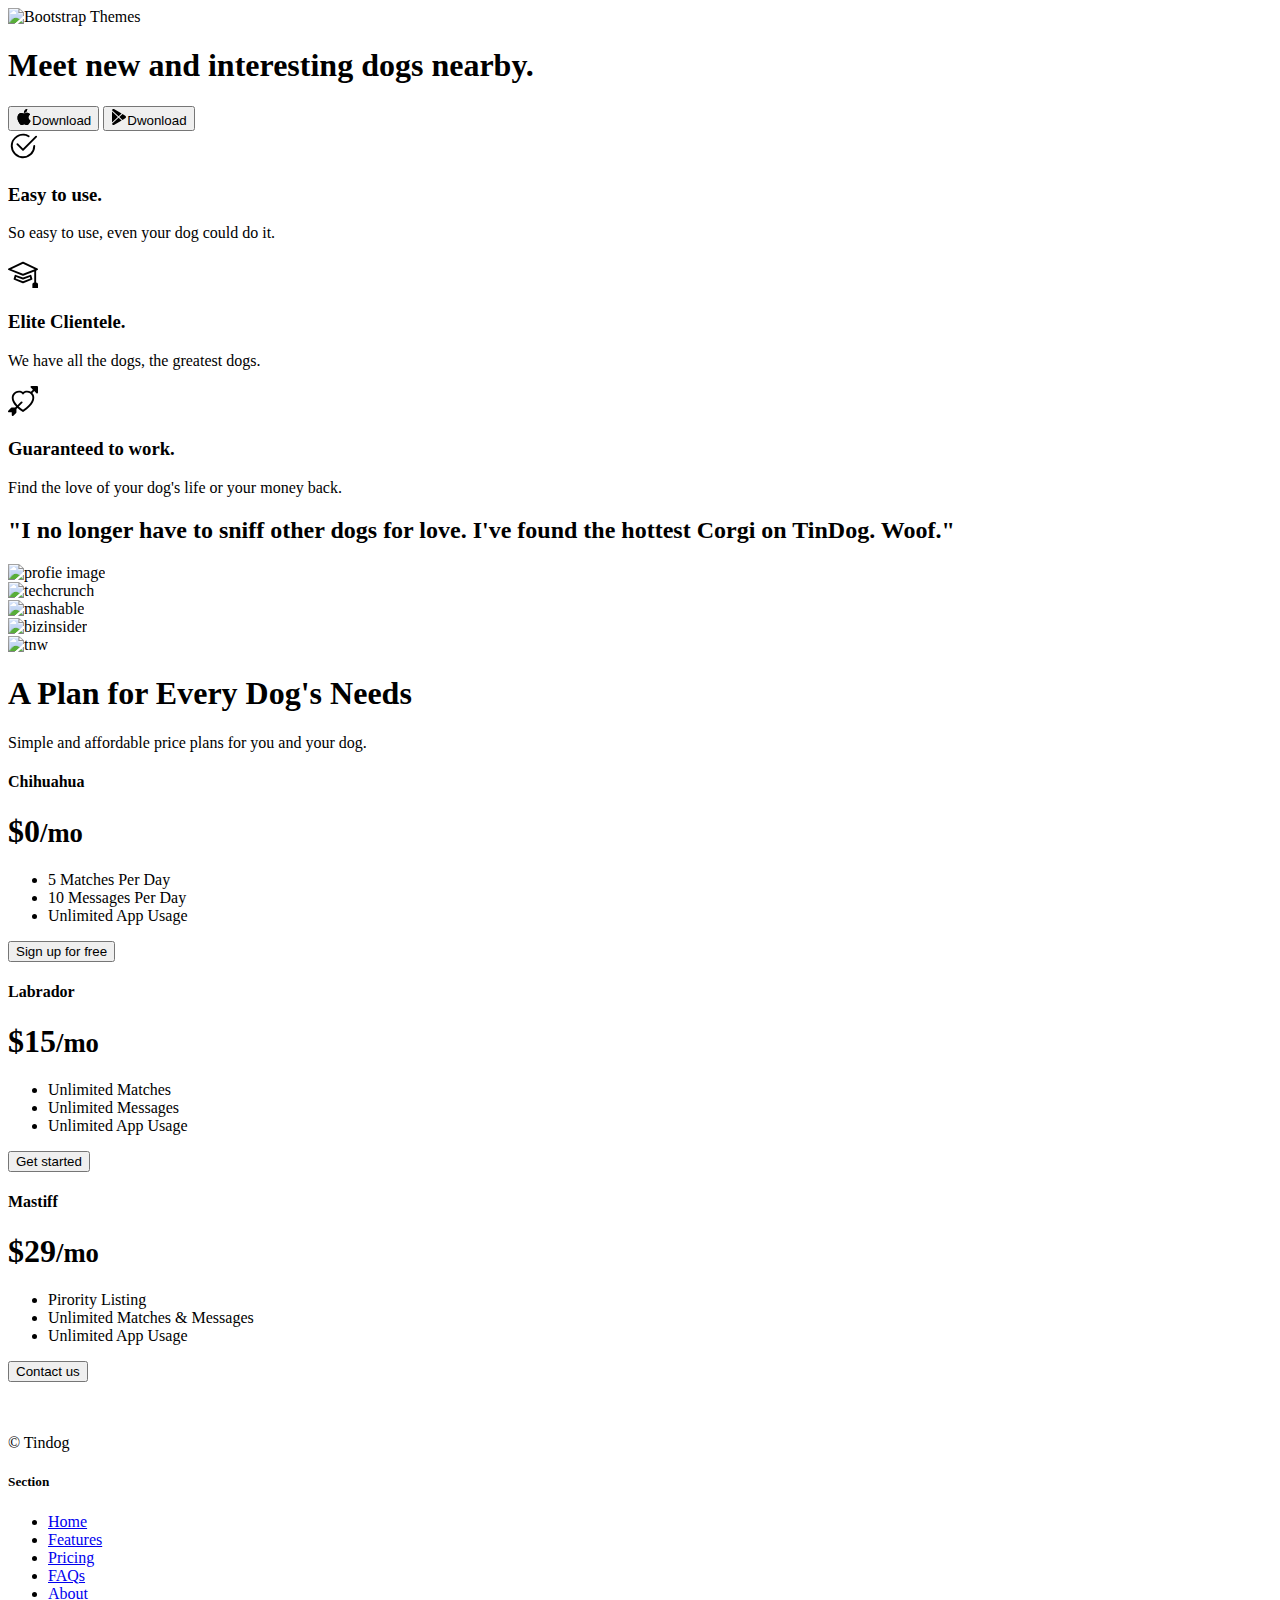
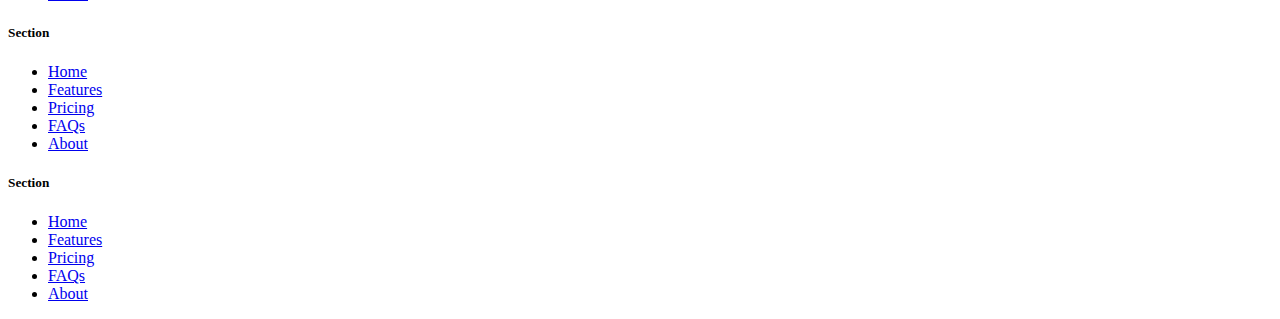
==== index.html @ f81e3334 "Rename TinDog Project/index.html to index.html" ====
<!DOCTYPE html>
<html lang="en">

<head>
  <meta charset="UTF-8">
  <meta name="viewport" content="width=device-width, initial-scale=1.0">
  <link href="https://cdn.jsdelivr.net/npm/bootstrap@5.3.0/dist/css/bootstrap.min.css" rel="stylesheet" integrity="sha384-9ndCyUaIbzAi2FUVXJi0CjmCapSmO7SnpJef0486qhLnuZ2cdeRhO02iuK6FUUVM" crossorigin="anonymous">
  <link rel="stylesheet" href="./css/style.css">
  <title>TinDog</title>
</head>

<body>

  <!-- Title -->
  <section id="title" class="gradient-background">
    <div class="container col-xxl-8 px-4 pt-5">
      <div class="row flex-lg-row-reverse align-items-center g-5 pt-5">
        <div class="col-10 col-sm-8 col-lg-6">
          <img src="./images/iphone.png" class="d-block mx-lg-auto img-fluid" alt="Bootstrap Themes" height="200" loading="lazy">
        </div>
        <div class="col-lg-6">
          <h1 class="display-5 fw-bold text-body-emphasis lh-1 mb-3">Meet new and interesting dogs nearby.</h1>
          <div class="d-grid gap-2 d-md-flex justify-content-md-start">
            <button type="button" class="btn btn-light btn-lg px-4 me-md-2"><svg xmlns="http://www.w3.org/2000/svg" width="16" height="16" fill="currentColor"
              class="bi bi-apple mb-1 me-2" viewBox="0 0 16 16">
<path
                d="M11.182.008C11.148-.03 9.923.023 8.857 1.18c-1.066 1.156-.902 2.482-.878 2.516.024.034 1.52.087 2.475-1.258.955-1.345.762-2.391.728-2.43Zm3.314 11.733c-.048-.096-2.325-1.234-2.113-3.422.212-2.189 1.675-2.789 1.698-2.854.023-.065-.597-.79-1.254-1.157a3.692 3.692 0 0 0-1.563-.434c-.108-.003-.483-.095-1.254.116-.508.139-1.653.589-1.968.607-.316.018-1.256-.522-2.267-.665-.647-.125-1.333.131-1.824.328-.49.196-1.422.754-2.074 2.237-.652 1.482-.311 3.83-.067 4.56.244.729.625 1.924 1.273 2.796.576.984 1.34 1.667 1.659 1.899.319.232 1.219.386 1.843.067.502-.308 1.408-.485 1.766-.472.357.013 1.061.154 1.782.539.571.197 1.111.115 1.652-.105.541-.221 1.324-1.059 2.238-2.758.347-.79.505-1.217.473-1.282Z" />
<path
                d="M11.182.008C11.148-.03 9.923.023 8.857 1.18c-1.066 1.156-.902 2.482-.878 2.516.024.034 1.52.087 2.475-1.258.955-1.345.762-2.391.728-2.43Zm3.314 11.733c-.048-.096-2.325-1.234-2.113-3.422.212-2.189 1.675-2.789 1.698-2.854.023-.065-.597-.79-1.254-1.157a3.692 3.692 0 0 0-1.563-.434c-.108-.003-.483-.095-1.254.116-.508.139-1.653.589-1.968.607-.316.018-1.256-.522-2.267-.665-.647-.125-1.333.131-1.824.328-.49.196-1.422.754-2.074 2.237-.652 1.482-.311 3.83-.067 4.56.244.729.625 1.924 1.273 2.796.576.984 1.34 1.667 1.659 1.899.319.232 1.219.386 1.843.067.502-.308 1.408-.485 1.766-.472.357.013 1.061.154 1.782.539.571.197 1.111.115 1.652-.105.541-.221 1.324-1.059 2.238-2.758.347-.79.505-1.217.473-1.282Z" />
</svg>Download</button>
            <button type="button" class="btn btn-outline-light btn-lg px-4"><svg xmlns="http://www.w3.org/2000/svg" width="16" height="16" fill="currentColor"
              class="bi bi-google-play mb-1 me-2" viewBox="0 0 16 16">
<path
                d="M14.222 9.374c1.037-.61 1.037-2.137 0-2.748L11.528 5.04 8.32 8l3.207 2.96 2.694-1.586Zm-3.595 2.116L7.583 8.68 1.03 14.73c.201 1.029 1.36 1.61 2.303 1.055l7.294-4.295ZM1 13.396V2.603L6.846 8 1 13.396ZM1.03 1.27l6.553 6.05 3.044-2.81L3.333.215C2.39-.341 1.231.24 1.03 1.27Z" />
</svg>Dwonload</button>
          </div>
        </div>
      </div>
    </div>

  </section>
  <!-- Features -->
  <section id="features">
    <div class="container px-4 py-5 " id="hanging-icons">
      <div class="row g-4 py-5 row-cols-1 row-cols-lg-3">
        <div class="col d-flex align-items-start">
          <div class="icon-square text-body-emphasis bg-body-secondary d-inline-flex align-items-center justify-content-center fs-4 flex-shrink-0 me-3">
            <svg xmlns="http://www.w3.org/2000/svg" height="30" fill="currentColor" class="bi bi-check2-circle"
              viewBox="0 0 16 16">
<path
                d="M2.5 8a5.5 5.5 0 0 1 8.25-4.764.5.5 0 0 0 .5-.866A6.5 6.5 0 1 0 14.5 8a.5.5 0 0 0-1 0 5.5 5.5 0 1 1-11 0z" />
<path
                d="M15.354 3.354a.5.5 0 0 0-.708-.708L8 9.293 5.354 6.646a.5.5 0 1 0-.708.708l3 3a.5.5 0 0 0 .708 0l7-7z" />
</svg>
          </div>
          <div>
            <h3 class="fs-2 text-body-emphasis">Easy to use.</h3>
            <p>So easy to use, even your dog could do it.</p>
          </div>
        </div>
        <div class="col d-flex align-items-start">
          <div class="icon-square text-body-emphasis bg-body-secondary d-inline-flex align-items-center justify-content-center fs-4 flex-shrink-0 me-3">
            <svg xmlns="http://www.w3.org/2000/svg" height="30" fill="currentColor" class="bi bi-mortarboard" viewBox="0 0 16 16">
              <path d="M8.211 2.047a.5.5 0 0 0-.422 0l-7.5 3.5a.5.5 0 0 0 .025.917l7.5 3a.5.5 0 0 0 .372 0L14 7.14V13a1 1 0 0 0-1 1v2h3v-2a1 1 0 0 0-1-1V6.739l.686-.275a.5.5 0 0 0 .025-.917l-7.5-3.5ZM8 8.46 1.758 5.965 8 3.052l6.242 2.913L8 8.46Z"/>
              <path d="M4.176 9.032a.5.5 0 0 0-.656.327l-.5 1.7a.5.5 0 0 0 .294.605l4.5 1.8a.5.5 0 0 0 .372 0l4.5-1.8a.5.5 0 0 0 .294-.605l-.5-1.7a.5.5 0 0 0-.656-.327L8 10.466 4.176 9.032Zm-.068 1.873.22-.748 3.496 1.311a.5.5 0 0 0 .352 0l3.496-1.311.22.748L8 12.46l-3.892-1.556Z"/>
              </svg>
          </div>
          <div>
            <h3 class="fs-2 text-body-emphasis">Elite Clientele.</h3>
            <p>We have all the dogs, the greatest dogs.</p>
          </div>
        </div>
        <div class="col d-flex align-items-start">
          <div class="icon-square text-body-emphasis bg-body-secondary d-inline-flex align-items-center justify-content-center fs-4 flex-shrink-0 me-3">
            <svg xmlns="http://www.w3.org/2000/svg" height="30" fill="currentColor" class="bi bi-arrow-through-heart"
              viewBox="0 0 16 16">
<path fill-rule="evenodd"
                d="M2.854 15.854A.5.5 0 0 1 2 15.5V14H.5a.5.5 0 0 1-.354-.854l1.5-1.5A.5.5 0 0 1 2 11.5h1.793l.53-.53c-.771-.802-1.328-1.58-1.704-2.32-.798-1.575-.775-2.996-.213-4.092C3.426 2.565 6.18 1.809 8 3.233c1.25-.98 2.944-.928 4.212-.152L13.292 2 12.147.854A.5.5 0 0 1 12.5 0h3a.5.5 0 0 1 .5.5v3a.5.5 0 0 1-.854.354L14 2.707l-1.006 1.006c.236.248.44.531.6.845.562 1.096.585 2.517-.213 4.092-.793 1.563-2.395 3.288-5.105 5.08L8 13.912l-.276-.182a21.86 21.86 0 0 1-2.685-2.062l-.539.54V14a.5.5 0 0 1-.146.354l-1.5 1.5Zm2.893-4.894A20.419 20.419 0 0 0 8 12.71c2.456-1.666 3.827-3.207 4.489-4.512.679-1.34.607-2.42.215-3.185-.817-1.595-3.087-2.054-4.346-.761L8 4.62l-.358-.368c-1.259-1.293-3.53-.834-4.346.761-.392.766-.464 1.845.215 3.185.323.636.815 1.33 1.519 2.065l1.866-1.867a.5.5 0 1 1 .708.708L5.747 10.96Z" />
</svg>
          </div>
          <div>
            <h3 class="fs-2 text-body-emphasis">Guaranteed to work.</h3>
            <p>Find the love of your dog's life or your money back.</p>
          </div>
        </div>
      </div>
    </div>

  </section>
  <!-- Testimonial -->
  <section id="testimonial">
    <div class="container testimonial mt-5">
      <h2>"I no longer have to sniff other dogs for love. I've found the hottest Corgi on TinDog. Woof."</h2>
      <img src="./images/dog-img.jpg" alt="profie image" class="profile-img my-5">
      <div class="row">
        <div class="col-lg-3 col-sm-12">
          <img src="./images/techcrunch.png" alt="techcrunch" height="30">

        </div>
        <div class="col-lg-3 col-sm-12">
          <img src="./images/mashable.png" alt="mashable" height="30">

        </div>
        <div class="col-lg-3 col-sm-12">
          <img src="./images/bizinsider.png" alt="bizinsider" height="30">

        </div>
        <div class="col-lg-3 col-sm-12">
          <img src="./images/tnw.png" alt="tnw" height="30">

        </div>

      </div>
    </div>


  </section>
  <!-- Pricing -->
  <section id="pricing" class="container mt-5">
    <div class="pricing-header p-3 pb-md-4 mx-auto text-center">
      <h1 class="display-4 fw-normal text-body-emphasis">A Plan for Every Dog's Needs</h1>
      <p class="fs-5 text-body-secondary">Simple and affordable price plans for you and your dog.</p>
      
    </div>
    <div class="row row-cols-1 row-cols-md-3 mb-3 text-center">
      <div class="col">
        <div class="card mb-4 rounded-3 shadow-sm">
          <div class="card-header py-3">
            <h4 class="my-0 fw-normal">Chihuahua</h4>
          </div>
          <div class="card-body">
            <h1 class="card-title pricing-card-title">$0<small class="text-body-secondary fw-light">/mo</small></h1>
            <ul class="list-unstyled mt-3 mb-4">
              <li>5 Matches Per Day</li>
              <li>10 Messages Per Day</li>
              <li>Unlimited App Usage</li>
            </ul>
            <button type="button" class="w-100 btn btn-lg btn-outline-dark">Sign up for free</button>
          </div>
        </div>
      </div>
      <div class="col">
        <div class="card mb-4 rounded-3 shadow-sm">
          <div class="card-header py-3">
            <h4 class="my-0 fw-normal">Labrador</h4>
          </div>
          <div class="card-body">
            <h1 class="card-title pricing-card-title">$15<small class="text-body-dark fw-light">/mo</small></h1>
            <ul class="list-unstyled mt-3 mb-4">
              <li>Unlimited Matches</li>
              <li>Unlimited Messages</li>
              <li>Unlimited App Usage</li>
            </ul>
            <button type="button" class="w-100 btn btn-lg btn-dark">Get started</button>
          </div>
        </div>
      </div>
      <div class="col">
        <div class="card mb-4 rounded-3 shadow-sm border-dark">
          <div class="card-header py-3 text-bg-dark border-dark">
            <h4 class="my-0 fw-normal">Mastiff</h4>
          </div>
          <div class="card-body">
            <h1 class="card-title pricing-card-title">$29<small class="text-body-dark fw-light">/mo</small></h1>
            <ul class="list-unstyled mt-3 mb-4">
              <li>Pirority Listing</li>
              <li>Unlimited Matches & Messages</li>
              <li>Unlimited App Usage</li>
            </ul>
            <button type="button" class="w-100 btn btn-lg btn-dark">Contact us</button>
          </div>
        </div>
      </div>
    </div>
    

  </section>
  <!-- Footer -->
  <section id="footer" class=" gradient-background ">
    <div class="container">
    <footer class="row row-cols-1 row-cols-sm-2 row-cols-md-5 py-5 mt-5  mx-0 ">
      <div class="col mb-3">
        <a href="/" class="d-flex align-items-center mb-3 link-body-emphasis text-decoration-none">
          <svg class="bi me-2" width="40" height="32"><use xlink:href="#bootstrap"></use></svg>
        </a>
        <p class="text-body-secondary ">&copy; Tindog</p>
      </div>
  
      <div class="col mb-3">
  
      </div>
  
      <div class="col mb-3">
        <h5>Section</h5>
        <ul class="nav flex-column">
          <li class="nav-item mb-2"><a href="#" class="nav-link p-0 text-body-secondary">Home</a></li>
          <li class="nav-item mb-2"><a href="#" class="nav-link p-0 text-body-secondary">Features</a></li>
          <li class="nav-item mb-2"><a href="#" class="nav-link p-0 text-body-secondary">Pricing</a></li>
          <li class="nav-item mb-2"><a href="#" class="nav-link p-0 text-body-secondary">FAQs</a></li>
          <li class="nav-item mb-2"><a href="#" class="nav-link p-0 text-body-secondary">About</a></li>
        </ul>
      </div>
  
      <div class="col mb-3">
        <h5>Section</h5>
        <ul class="nav flex-column">
          <li class="nav-item mb-2"><a href="#" class="nav-link p-0 text-body-secondary">Home</a></li>
          <li class="nav-item mb-2"><a href="#" class="nav-link p-0 text-body-secondary">Features</a></li>
          <li class="nav-item mb-2"><a href="#" class="nav-link p-0 text-body-secondary">Pricing</a></li>
          <li class="nav-item mb-2"><a href="#" class="nav-link p-0 text-body-secondary">FAQs</a></li>
          <li class="nav-item mb-2"><a href="#" class="nav-link p-0 text-body-secondary">About</a></li>
        </ul>
      </div>
  
      <div class="col mb-3">
        <h5>Section</h5>
        <ul class="nav flex-column">
          <li class="nav-item mb-2"><a href="#" class="nav-link p-0 text-body-secondary">Home</a></li>
          <li class="nav-item mb-2"><a href="#" class="nav-link p-0 text-body-secondary">Features</a></li>
          <li class="nav-item mb-2"><a href="#" class="nav-link p-0 text-body-secondary">Pricing</a></li>
          <li class="nav-item mb-2"><a href="#" class="nav-link p-0 text-body-secondary">FAQs</a></li>
          <li class="nav-item mb-2"><a href="#" class="nav-link p-0 text-body-secondary">About</a></li>
        </ul>
      </div>
    </footer>
  </div>

  </section>
</body>

</html>
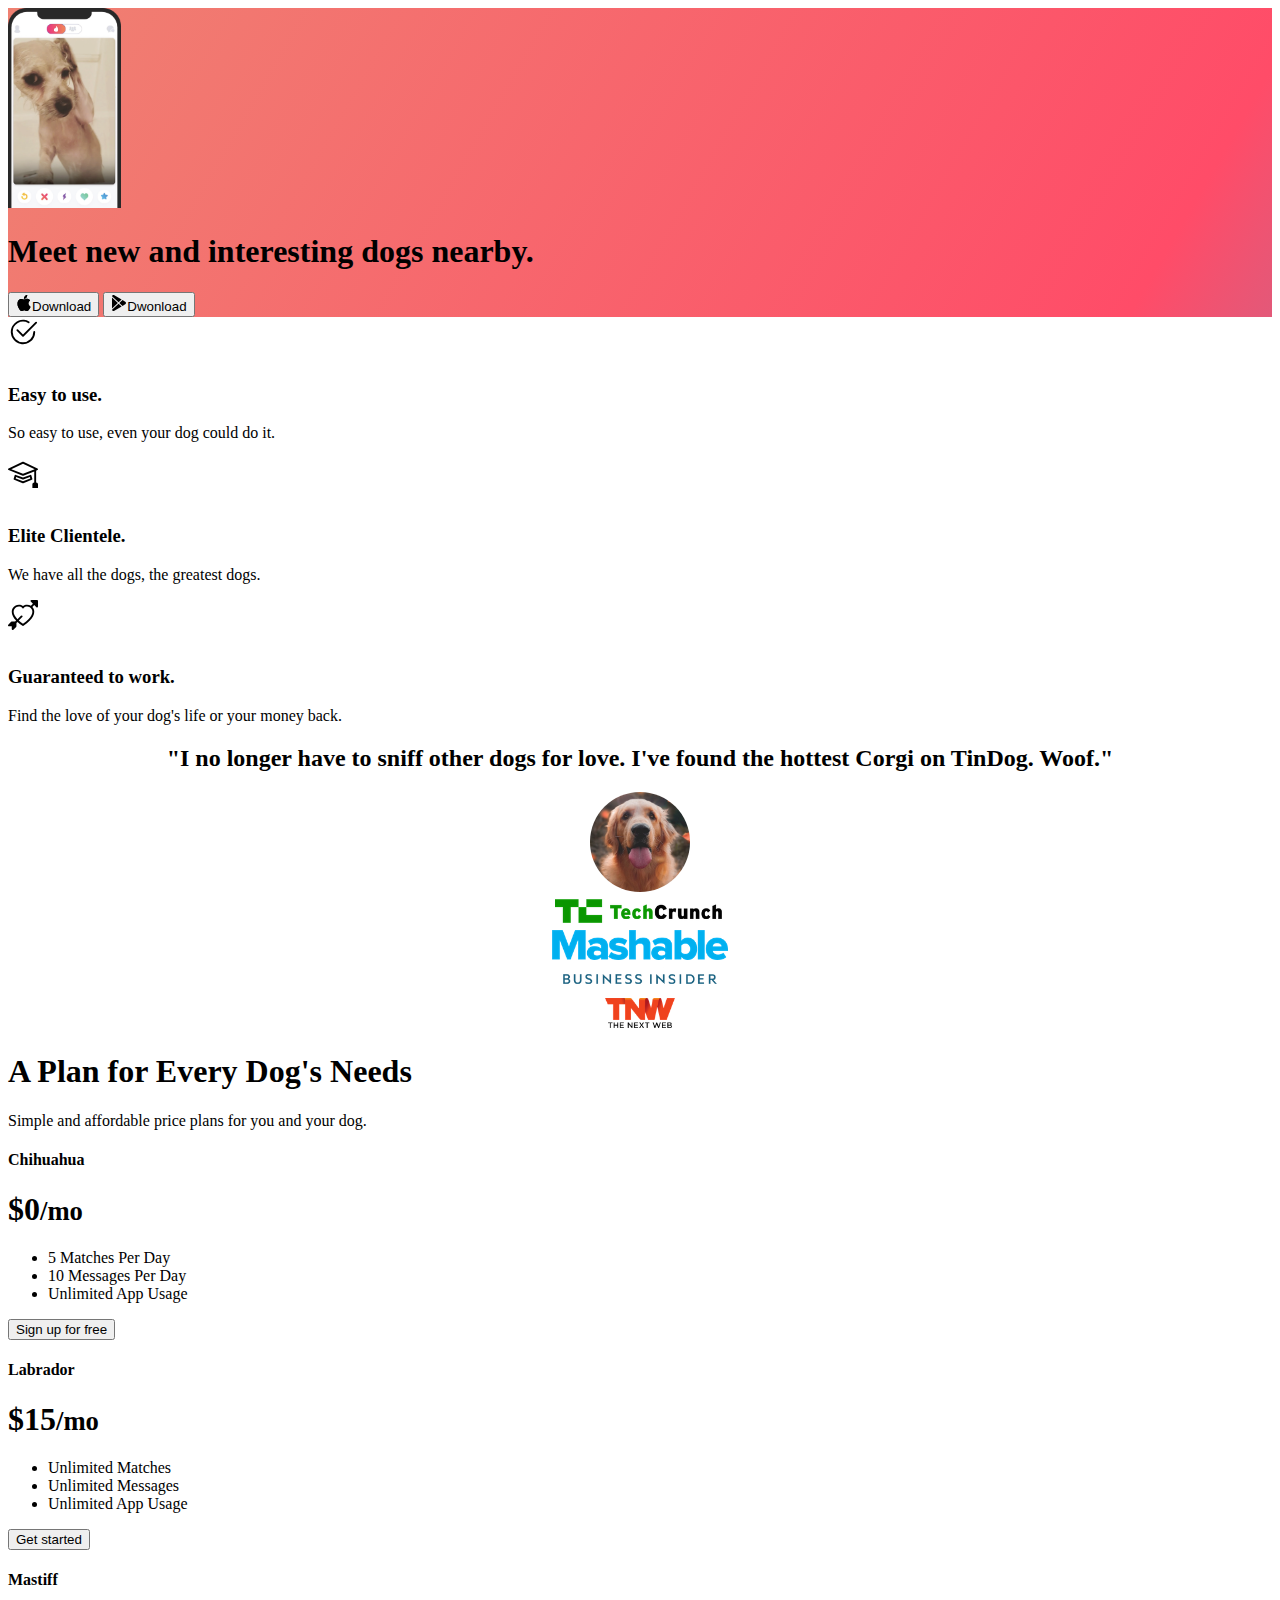
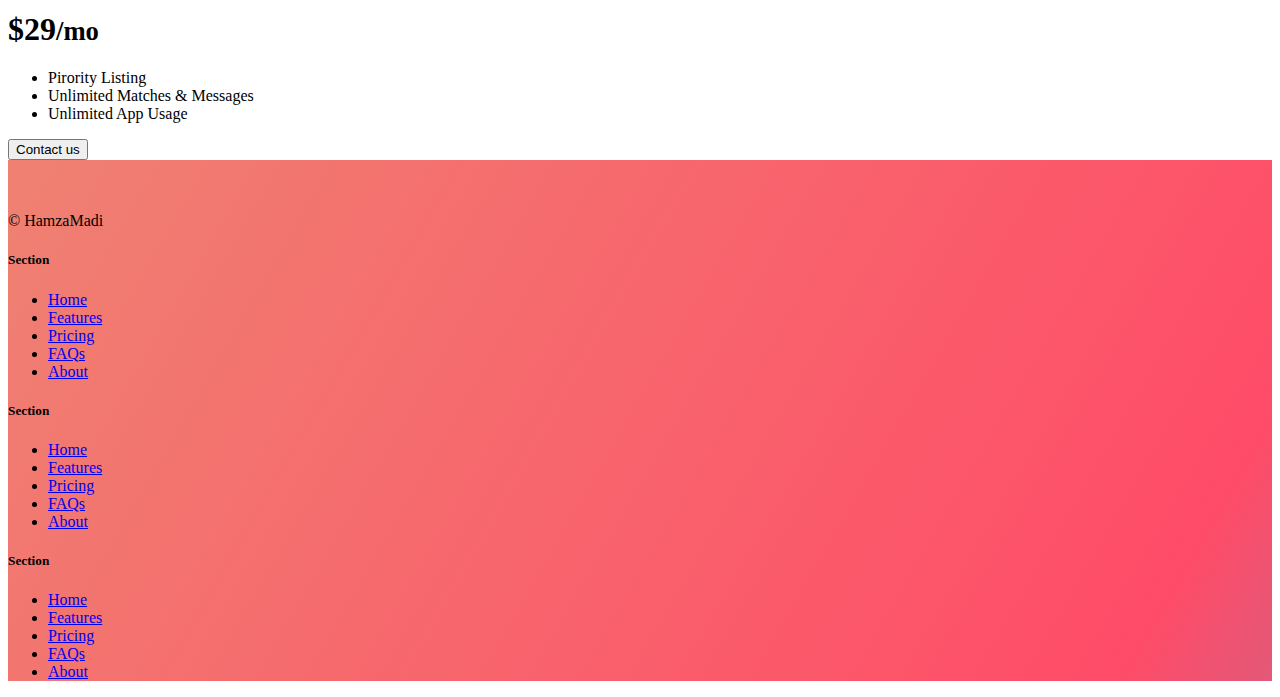
==== commit 6ee6675c: "Update index.html" ====
--- a/index.html
+++ b/index.html
@@ -183,7 +183,7 @@
         <a href="/" class="d-flex align-items-center mb-3 link-body-emphasis text-decoration-none">
           <svg class="bi me-2" width="40" height="32"><use xlink:href="#bootstrap"></use></svg>
         </a>
-        <p class="text-body-secondary ">&copy; Tindog</p>
+        <p class="text-body-secondary ">&copy; HamzaMadi</p>
       </div>
   
       <div class="col mb-3">
--- a/css/style.css
+++ b/css/style.css
@@ -0,0 +1,31 @@
+.gradient-background {
+  background: linear-gradient(300deg, #00bfff, #ff4c68, #ef8172);
+  background-size: 180% 180%;
+  animation: gradient-animation 18s ease infinite;
+}
+
+@keyframes gradient-animation {
+  0% {
+    background-position: 0% 50%;
+  }
+  50% {
+    background-position: 100% 50%;
+  }
+  100% {
+    background-position: 0% 50%;
+  }
+}
+
+.icon-square {
+  width: 3rem;
+  height: 3rem;
+  border-radius: 0.75rem;
+}
+
+.profile-img {
+  height: 100px;
+  border-radius: 50%;
+}
+.testimonial{
+  text-align: center;
+}
